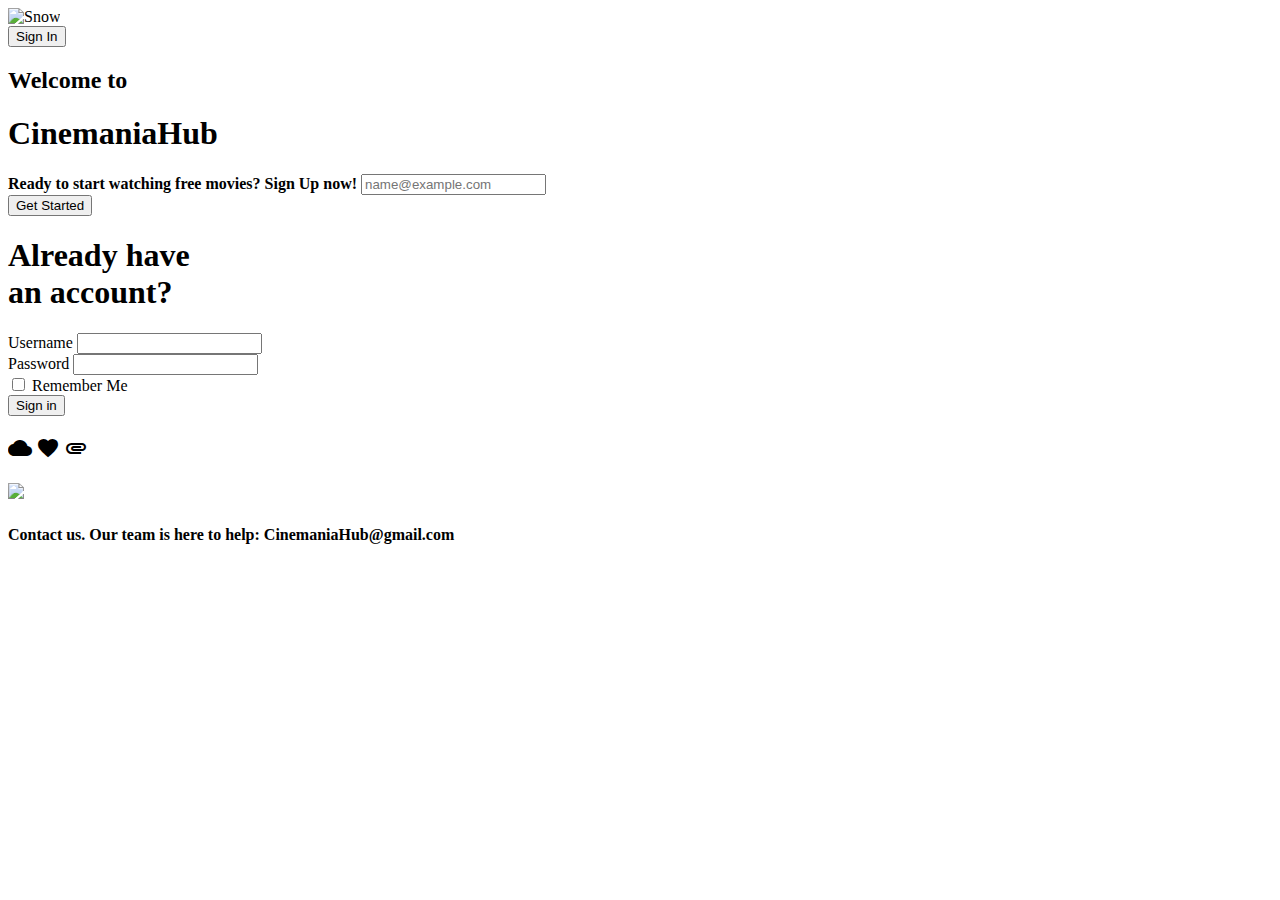
==== index.html @ 3222adbe "Home page" ====
<!DOCTYPE html>
<html lang="en">
<head>
    <meta charset="UTF-8">
    <meta name="viewport" content="width=device-width, initial-scale=1.0">
    <link href="https://cdn.jsdelivr.net/npm/bootstrap@5.3.0/dist/css/bootstrap.min.css" rel="stylesheet" integrity="sha384-9ndCyUaIbzAi2FUVXJi0CjmCapSmO7SnpJef0486qhLnuZ2cdeRhO02iuK6FUUVM" crossorigin="anonymous">
    <script src="https://cdn.jsdelivr.net/npm/bootstrap@5.3.0/dist/js/bootstrap.bundle.min.js" integrity="sha384-geWF76RCwLtnZ8qwWowPQNguL3RmwHVBC9FhGdlKrxdiJJigb/j/68SIy3Te4Bkz" crossorigin="anonymous"></script>
  

    <link rel="preconnect" href="https://fonts.googleapis.com">
    <link rel="preconnect" href="https://fonts.gstatic.com" crossorigin>
    <link href="https://fonts.googleapis.com/css2?family=Nunito:wght@200;600;800&display=swap" rel="stylesheet">
    <!--internal document-->
    <link rel="stylesheet" href="/style/index.css">
    <link rel="stylesheet" href="https://fonts.googleapis.com/icon?family=Material+Icons">
    <title>CinemaniaHub </title>
</head>
<body>
    <div class="opacity-50"></div>
        <div class="container" id="sign_in_image">
        </div><img src="/images/index_background.jpeg" alt="Snow" style="width:100%;">
    </div>
        <div class="bottom-left"></div>
        <div class="top-left"> </div>
        <div class="top-right"><button type="button" id="sign" class="btn btn-light">Sign In</button></div>
        <div class="bottom-right"></div>
        <div class="centered"><h2><b>Welcome to</b></h2><h1><b>CinemaniaHub</b></h1>

            <div class="mb-3">
                <label for="exampleFormControlInput1" class="form-label"><b>Ready to start watching free movies? Sign Up now!</b></label>
                <input type="email" class="form-control" id="exampleFormControlInput1" placeholder="name@example.com"> <br/>
                <a href="/pages/home.html"><button type="button" id="sign" class="btn btn-dark" >Get Started</button></a></div>
              </div>
            </div>      
      </div>

    <div class="row" style="margin-top: 20px;">
        <div class="col-6">
        <h1 id="heading">Already have <br/>an account?</h1>
        </div>

        <div class="col-6" id="form">
            <form class="row g-3">
                <div class="col-md-6">
                  <label for="inputEmail4" class="form-label">Username</label>
                  <input type="email" class="form-control" id="inputUsername4">
                </div>
                <div class="col-md-6">
                  <label for="inputPassword4" class="form-label">Password</label>
                  <input type="password" class="form-control" id="inputPassword4">
                </div>
                
                <div class="col-12">
                  <div class="form-check">
                    <input class="form-check-input" type="checkbox" id="gridCheck">
                    <label class="form-check-label" for="gridCheck">
                      Remember Me
                    </label>
                  </div>
                </div>
                <div class="col-12">
                  <a href="/pages/home.html"><button type="submit" class="btn btn-light">Sign in</button></a>
                </div>
              </form>           
        </div>
    </div>
<footer id="footer">

  <div class="row" style="margin-top: 20px;">
    <div class="col-6">
      <i class="material-icons">cloud</i>
      <i class="material-icons">favorite</i>
      <i class="material-icons">attachment</i>
      <!-- <i class="material-icons">computer</i>
      <i class="material-icons">traffic</i> -->
      <h3><img src="/images/logo.png" id="logo"></h3>
    </div>

    <div class="col-6">
      <h4 id="heading">Contact us. Our team is here to help: CinemaniaHub@gmail.com</h4>
     
    </div>

    
        
        
      
    
  </div>

</footer>
      
</body>
</html>
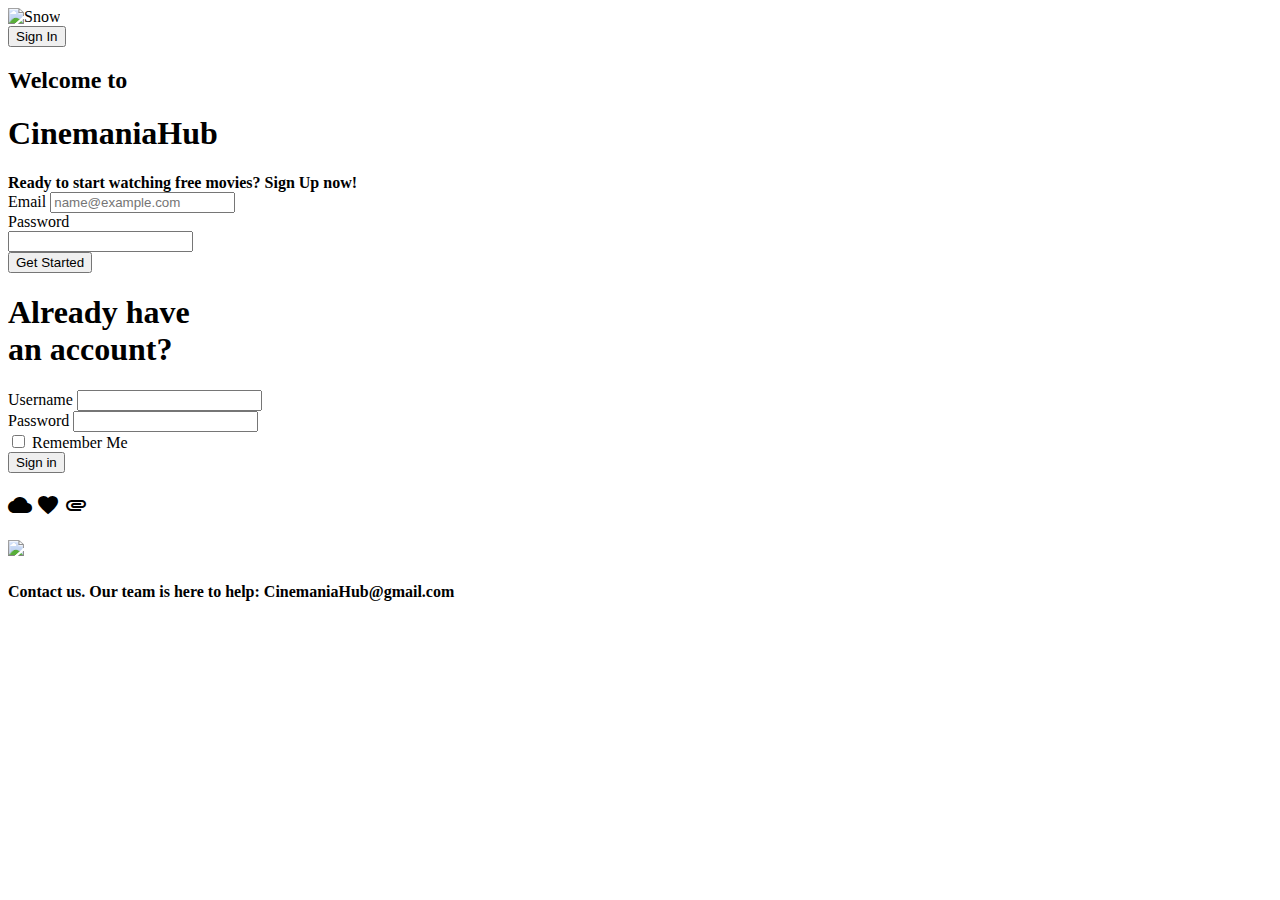
==== commit f16bdad6: "updated index" ====
--- a/index.html
+++ b/index.html
@@ -28,7 +28,11 @@
 
             <div class="mb-3">
                 <label for="exampleFormControlInput1" class="form-label"><b>Ready to start watching free movies? Sign Up now!</b></label>
+            </br>Email
                 <input type="email" class="form-control" id="exampleFormControlInput1" placeholder="name@example.com"> <br/>
+           Password </br>
+                <input type="password" class="form-control" id="exampleFormControlInput1" placeholder=""> <br/>
+            
                 <a href="/pages/home.html"><button type="button" id="sign" class="btn btn-dark" >Get Started</button></a></div>
               </div>
             </div>      
@@ -83,7 +87,6 @@
 
     
         
-        
       
     
   </div>
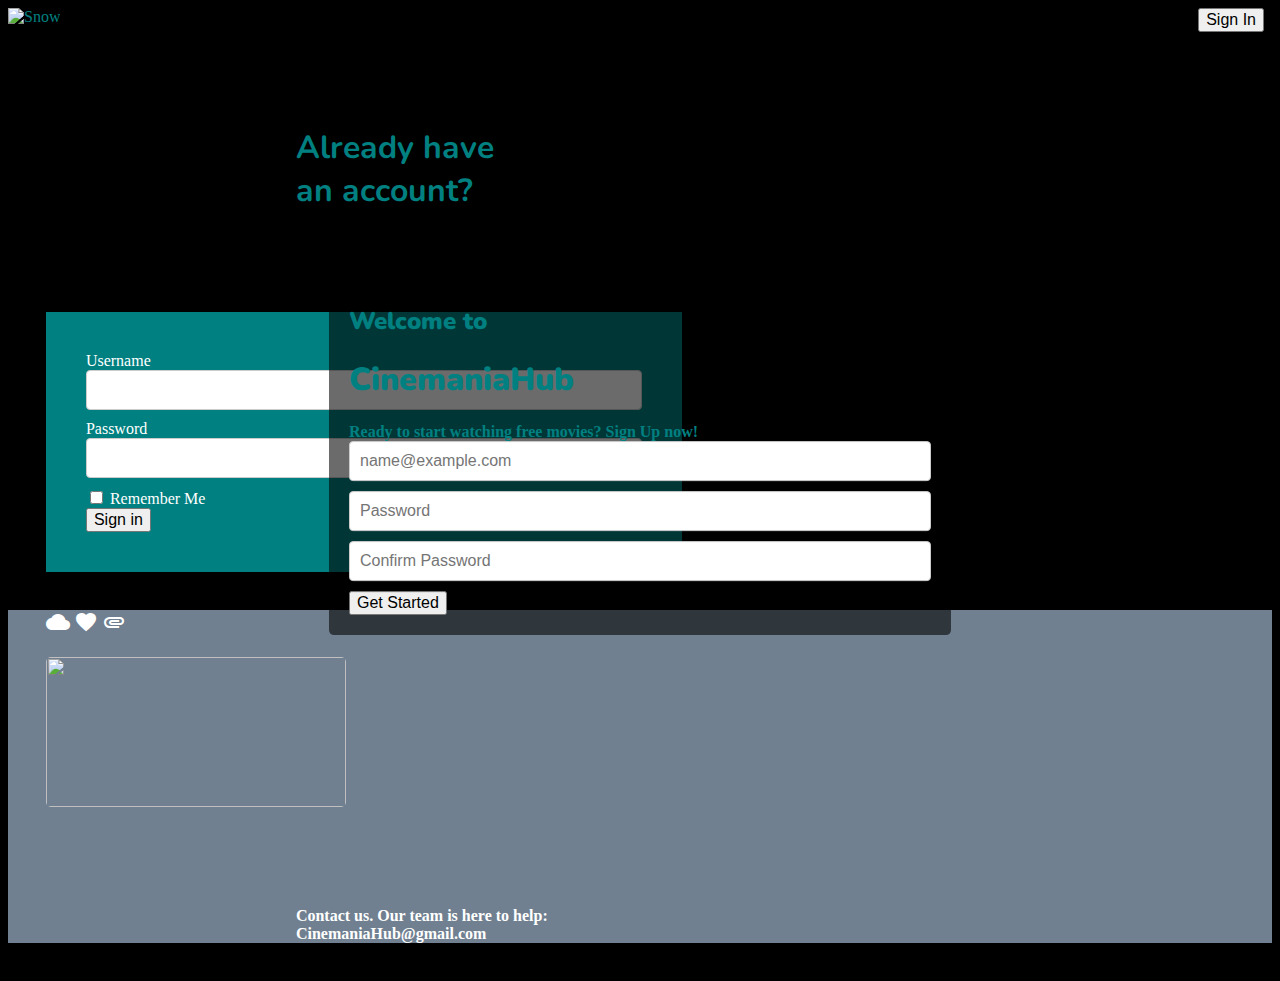
==== commit cc28281b: "JS for sign up" ====
--- a/index.html
+++ b/index.html
@@ -5,6 +5,7 @@
     <meta name="viewport" content="width=device-width, initial-scale=1.0">
     <link href="https://cdn.jsdelivr.net/npm/bootstrap@5.3.0/dist/css/bootstrap.min.css" rel="stylesheet" integrity="sha384-9ndCyUaIbzAi2FUVXJi0CjmCapSmO7SnpJef0486qhLnuZ2cdeRhO02iuK6FUUVM" crossorigin="anonymous">
     <script src="https://cdn.jsdelivr.net/npm/bootstrap@5.3.0/dist/js/bootstrap.bundle.min.js" integrity="sha384-geWF76RCwLtnZ8qwWowPQNguL3RmwHVBC9FhGdlKrxdiJJigb/j/68SIy3Te4Bkz" crossorigin="anonymous"></script>
+    <script src="js/index.js"></script>
   
 
     <link rel="preconnect" href="https://fonts.googleapis.com">
@@ -16,27 +17,37 @@
     <title>CinemaniaHub </title>
 </head>
 <body>
-    <div class="opacity-50"></div>
-        <div class="container" id="sign_in_image">
-        </div><img src="/images/index_background.jpeg" alt="Snow" style="width:100%;">
+  <div class="opacity-50"></div>
+  <div class="container" id="sign_in_image"></div>
+  <img src="/images/index_background.jpeg" alt="Snow" style="width:100%;">
+  </div>
+  <div class="bottom-left"></div>
+  <div class="top-left"> </div>
+  <div class="top-right"><button type="button" id="sign" class="btn btn-light">Sign In</button></div>
+  <div class="bottom-right"></div>
+  <div class="centered">
+    <h2><b>Welcome to</b></h2>
+    <h1><b>CinemaniaHub</b></h1>
+  
+    <div class="mb-3">
+      <label for="exampleFormControlInput1" class="form-label"><b>Ready to start watching free movies? Sign Up now!</b></label>
+      <input type="email" class="form-control" id="exampleFormControlInput1" placeholder="name@example.com"> <br/>
+      
+      <!-- Password Field -->
+      <input type="password" class="form-control" id="password" placeholder="Password">
+      
+      <!-- Confirm Password Field -->
+      <input type="password" class="form-control" id="confirmPassword" placeholder="Confirm Password">
+      
+      <button type="button" id="signUp" class="btn btn-dark">Get Started</button>
     </div>
-        <div class="bottom-left"></div>
-        <div class="top-left"> </div>
-        <div class="top-right"><button type="button" id="sign" class="btn btn-light">Sign In</button></div>
-        <div class="bottom-right"></div>
-        <div class="centered"><h2><b>Welcome to</b></h2><h1><b>CinemaniaHub</b></h1>
+  </div>
+  </div>
 
-            <div class="mb-3">
-                <label for="exampleFormControlInput1" class="form-label"><b>Ready to start watching free movies? Sign Up now!</b></label>
-            </br>Email
-                <input type="email" class="form-control" id="exampleFormControlInput1" placeholder="name@example.com"> <br/>
-           Password </br>
-                <input type="password" class="form-control" id="exampleFormControlInput1" placeholder=""> <br/>
-            
-                <a href="/pages/home.html"><button type="button" id="sign" class="btn btn-dark" >Get Started</button></a></div>
-              </div>
-            </div>      
-      </div>
+  <div class="custom-alert" id="customAlert">
+    <p id="alertMessage"></p>
+    <button type="button" class="btn btn-secondary" onclick="hideCustomAlert()">Close</button>
+</div>
 
     <div class="row" style="margin-top: 20px;">
         <div class="col-6">
@@ -87,11 +98,51 @@
 
     
         
+        
       
     
   </div>
 
 </footer>
-      
+<script>
+function showCustomAlert(message) {
+            document.getElementById('alertMessage').innerHTML = message;
+            document.getElementById('customAlert').style.display = 'block';
+        }
+
+        function hideCustomAlert() {
+            document.getElementById('customAlert').style.display = 'none';
+        }
+
+        document.getElementById('signUp').addEventListener('click', function() {
+            var email = document.getElementById('exampleFormControlInput1').value;
+            var password = document.getElementById('password').value;
+            var confirmPassword = document.getElementById('confirmPassword').value;
+
+            // Confirm Password
+            if (password !== confirmPassword) {
+                showCustomAlert('Passwords do not match.');
+                return; // Exit the function, preventing form submission and redirection
+            }
+
+            // Password Validation
+            var passwordRegex = /^(?=.*\d)(?=.*[a-z])(?=.*[A-Z])[0-9a-zA-Z]{8,}$/;
+            if (!passwordRegex.test(password)) {
+                showCustomAlert('Password must contain at least 1 number, 1 uppercase letter, 1 lowercase letter, and be at least 8 characters long.');
+                return; // Exit the function, preventing form submission and redirection
+            }
+
+            // Store User Data in Local Storage
+            var user = {
+                email: email,
+                password: password
+            };
+            localStorage.setItem('user', JSON.stringify(user));
+
+            // Redirect to Home Page
+            window.location.href = '/pages/home.html';
+        });
+</script>
+
 </body>
 </html>--- a/style/index.css
+++ b/style/index.css
@@ -0,0 +1,157 @@
+body{
+    background-color: #000000;
+    color: #008080;
+}
+
+/* background image  ---------------------- */
+#sign_in_image{
+    width: 100%;
+    opacity: .5;
+}
+/* form ---------------------*/
+
+#form{
+border: #36454F;
+margin-top: 100px;
+/* margin-right: 30px; */
+padding: 40px;
+background-color:#008080;
+color: white;
+}
+
+.col-6{
+  width: 44%;
+  margin: 3%;
+  
+}
+
+/* text -------------------------------------*/
+h1, h2, h3{
+  font-family: 'Nunito', sans-serif;
+}
+
+/* footer ----------------------*/
+#footer{
+  background-color:#708090;
+  color: white;
+}
+
+#logo{
+  width: 300px;
+  height: 150px;
+  vertical-align: middle;
+  border-radius: 5px;
+}
+
+/* Container holding the image and the text */
+.container {
+    position: relative;
+    text-align: center;
+    color: #36454F;
+    opacity: .5;
+   
+  }
+  
+  /* Bottom left text */
+  .bottom-left {
+    position: absolute;
+    bottom: 8px;
+    left: 16px;
+  }
+  
+  /* Top left text */
+  .top-left {
+    position: absolute;
+    top: 8px;
+    left: 16px;
+    width: 5%;
+    height: 5%;
+  }
+  
+  /* Top right text */
+  .top-right {
+    position: absolute;
+    top: 8px;
+    right: 16px;
+  }
+  
+  /* Bottom right text */
+  .bottom-right {
+    position: absolute;
+    bottom: 8px;
+    right: 16px;
+  }
+  
+  /* Centered text */
+  .centered {
+    position: absolute;
+    top: 50%;
+    left: 50%;
+    transform: translate(-50%, -50%);
+    padding: 20px;
+    background-color: #00000094;
+    border-radius: 5px;
+
+  }
+
+  #heading{
+    margin-left: 250px;
+    margin-top: 100px;
+  }
+  /* buttons --------------------------------- */
+  
+
+  .form-control {
+    margin-bottom: 10px;
+    border: 1px solid #ccc;
+    border-radius: 4px;
+    padding: 10px;
+    width: 100%;
+    box-sizing: border-box;
+    font-size: 16px;
+  }
+
+  .btn {
+    font-size: 16px;
+  }
+
+  .custom-alert {
+    display: none;
+    position: fixed;
+    top: 50%;
+    left: 50%;
+    transform: translate(-50%, -50%);
+    background-color: #f9f9f9;
+    border: 1px solid #ccc;
+    border-radius: 10px;
+    padding: 20px;
+    box-shadow: 0px 0px 10px rgba(0, 0, 0, 0.1);
+    max-width: 300px;
+    text-align: center;
+    font-family: Arial, sans-serif;
+    color: #333;
+}
+
+.custom-alert h2 {
+    font-size: 1.2em;
+    margin-bottom: 10px;
+}
+
+.custom-alert p {
+    font-size: 1em;
+    margin-bottom: 20px;
+}
+
+.custom-alert button {
+    font-size: 1em;
+    padding: 8px 16px;
+    border: none;
+    background-color: #007bff;
+    color: #fff;
+    border-radius: 5px;
+    cursor: pointer;
+}
+
+.custom-alert button:hover {
+    background-color: #0056b3;
+}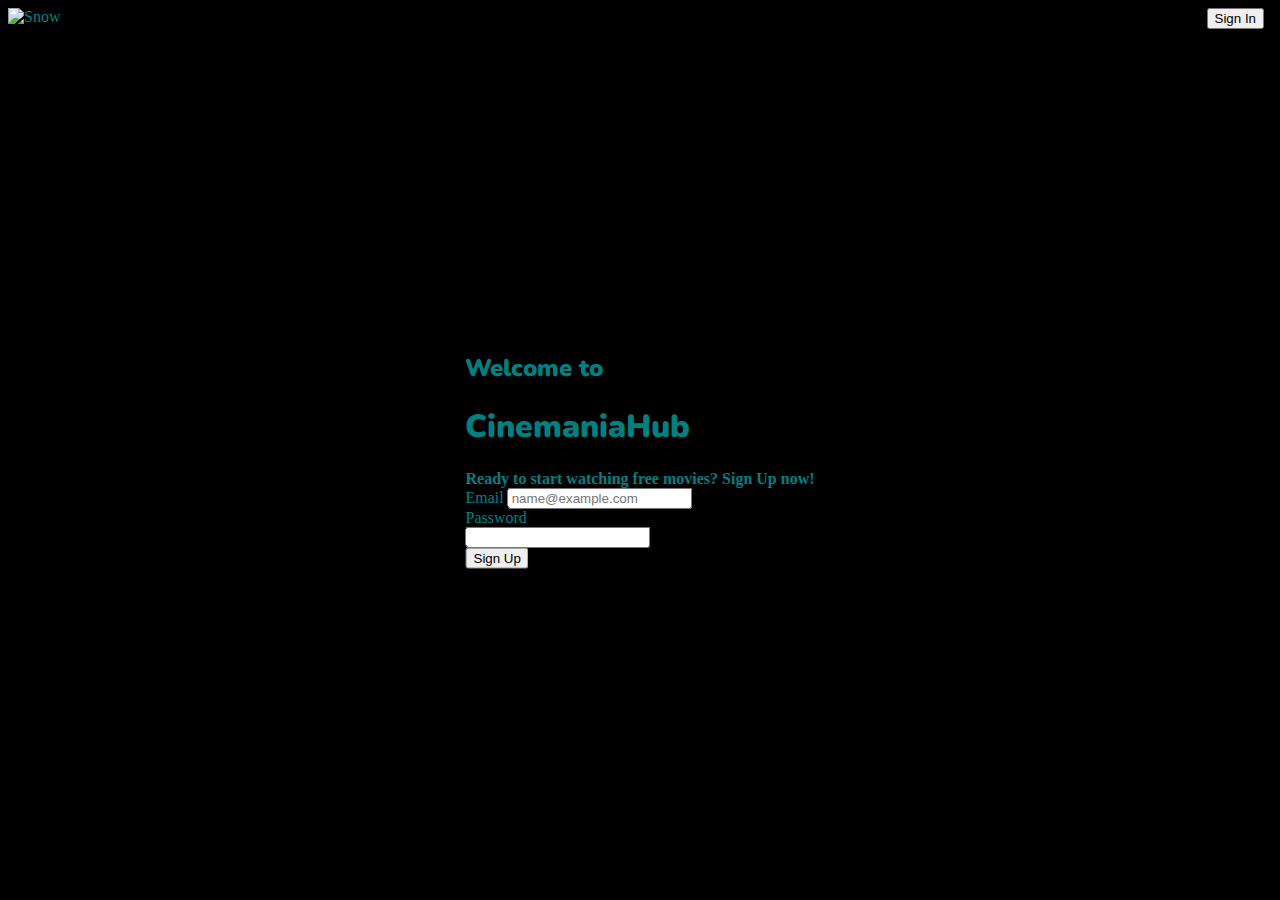
==== commit 7291b025: "sign in page" ====
--- a/index.html
+++ b/index.html
@@ -5,7 +5,6 @@
     <meta name="viewport" content="width=device-width, initial-scale=1.0">
     <link href="https://cdn.jsdelivr.net/npm/bootstrap@5.3.0/dist/css/bootstrap.min.css" rel="stylesheet" integrity="sha384-9ndCyUaIbzAi2FUVXJi0CjmCapSmO7SnpJef0486qhLnuZ2cdeRhO02iuK6FUUVM" crossorigin="anonymous">
     <script src="https://cdn.jsdelivr.net/npm/bootstrap@5.3.0/dist/js/bootstrap.bundle.min.js" integrity="sha384-geWF76RCwLtnZ8qwWowPQNguL3RmwHVBC9FhGdlKrxdiJJigb/j/68SIy3Te4Bkz" crossorigin="anonymous"></script>
-    <script src="js/index.js"></script>
   
 
     <link rel="preconnect" href="https://fonts.googleapis.com">
@@ -17,132 +16,29 @@
     <title>CinemaniaHub </title>
 </head>
 <body>
-  <div class="opacity-50"></div>
-  <div class="container" id="sign_in_image"></div>
-  <img src="/images/index_background.jpeg" alt="Snow" style="width:100%;">
-  </div>
-  <div class="bottom-left"></div>
-  <div class="top-left"> </div>
-  <div class="top-right"><button type="button" id="sign" class="btn btn-light">Sign In</button></div>
-  <div class="bottom-right"></div>
-  <div class="centered">
-    <h2><b>Welcome to</b></h2>
-    <h1><b>CinemaniaHub</b></h1>
-  
-    <div class="mb-3">
-      <label for="exampleFormControlInput1" class="form-label"><b>Ready to start watching free movies? Sign Up now!</b></label>
-      <input type="email" class="form-control" id="exampleFormControlInput1" placeholder="name@example.com"> <br/>
-      
-      <!-- Password Field -->
-      <input type="password" class="form-control" id="password" placeholder="Password">
-      
-      <!-- Confirm Password Field -->
-      <input type="password" class="form-control" id="confirmPassword" placeholder="Confirm Password">
-      
-      <button type="button" id="signUp" class="btn btn-dark">Get Started</button>
+    <div class="opacity-50"></div>
+        <div class="container" id="sign_in_image">
+        </div><img src="/images/index_background.jpeg" alt="Snow" style="width:100%;">
     </div>
-  </div>
-  </div>
+        <div class="bottom-left"></div>
+        <div class="top-left"> </div>
+        <div class="top-right"><a href="/pages/sign_in.html"><button type="button" id="sign" class="btn btn-light">Sign In</button></a></div>
+        <div class="bottom-right"></div>
+        <div class="centered"><h2><b>Welcome to</b></h2><h1><b>CinemaniaHub</b></h1>
 
-  <div class="custom-alert" id="customAlert">
-    <p id="alertMessage"></p>
-    <button type="button" class="btn btn-secondary" onclick="hideCustomAlert()">Close</button>
-</div>
-
-    <div class="row" style="margin-top: 20px;">
-        <div class="col-6">
-        <h1 id="heading">Already have <br/>an account?</h1>
-        </div>
-
-        <div class="col-6" id="form">
-            <form class="row g-3">
-                <div class="col-md-6">
-                  <label for="inputEmail4" class="form-label">Username</label>
-                  <input type="email" class="form-control" id="inputUsername4">
-                </div>
-                <div class="col-md-6">
-                  <label for="inputPassword4" class="form-label">Password</label>
-                  <input type="password" class="form-control" id="inputPassword4">
-                </div>
-                
-                <div class="col-12">
-                  <div class="form-check">
-                    <input class="form-check-input" type="checkbox" id="gridCheck">
-                    <label class="form-check-label" for="gridCheck">
-                      Remember Me
-                    </label>
-                  </div>
-                </div>
-                <div class="col-12">
-                  <a href="/pages/home.html"><button type="submit" class="btn btn-light">Sign in</button></a>
-                </div>
-              </form>           
-        </div>
-    </div>
-<footer id="footer">
-
-  <div class="row" style="margin-top: 20px;">
-    <div class="col-6">
-      <i class="material-icons">cloud</i>
-      <i class="material-icons">favorite</i>
-      <i class="material-icons">attachment</i>
-      <!-- <i class="material-icons">computer</i>
-      <i class="material-icons">traffic</i> -->
-      <h3><img src="/images/logo.png" id="logo"></h3>
-    </div>
-
-    <div class="col-6">
-      <h4 id="heading">Contact us. Our team is here to help: CinemaniaHub@gmail.com</h4>
-     
-    </div>
+            <div class="mb-3">
+                <label for="exampleFormControlInput1" class="form-label"><b>Ready to start watching free movies? Sign Up now!</b></label>
+            </br>Email
+                <input type="email" class="form-control" id="exampleFormControlInput1" placeholder="name@example.com"> <br/>
+           Password </br>
+                <input type="password" class="form-control" id="exampleFormControlInput1" placeholder=""> <br/>
+            
+                <a href="/pages/home.html"><button type="button" id="sign" class="btn btn-dark" >Sign Up</button></a></div>
+              </div>
+            </div>      
+      </div>
 
     
-        
-        
       
-    
-  </div>
-
-</footer>
-<script>
-function showCustomAlert(message) {
-            document.getElementById('alertMessage').innerHTML = message;
-            document.getElementById('customAlert').style.display = 'block';
-        }
-
-        function hideCustomAlert() {
-            document.getElementById('customAlert').style.display = 'none';
-        }
-
-        document.getElementById('signUp').addEventListener('click', function() {
-            var email = document.getElementById('exampleFormControlInput1').value;
-            var password = document.getElementById('password').value;
-            var confirmPassword = document.getElementById('confirmPassword').value;
-
-            // Confirm Password
-            if (password !== confirmPassword) {
-                showCustomAlert('Passwords do not match.');
-                return; // Exit the function, preventing form submission and redirection
-            }
-
-            // Password Validation
-            var passwordRegex = /^(?=.*\d)(?=.*[a-z])(?=.*[A-Z])[0-9a-zA-Z]{8,}$/;
-            if (!passwordRegex.test(password)) {
-                showCustomAlert('Password must contain at least 1 number, 1 uppercase letter, 1 lowercase letter, and be at least 8 characters long.');
-                return; // Exit the function, preventing form submission and redirection
-            }
-
-            // Store User Data in Local Storage
-            var user = {
-                email: email,
-                password: password
-            };
-            localStorage.setItem('user', JSON.stringify(user));
-
-            // Redirect to Home Page
-            window.location.href = '/pages/home.html';
-        });
-</script>
-
 </body>
 </html>--- a/style/index.css
+++ b/style/index.css
@@ -3,6 +3,17 @@
     color: #008080;
 }
 
+hr{
+  height: 20%;
+}
+#text{
+  margin-left: 100px;
+  color: white;
+}
+#text2{
+  margin-left: 100px;
+  color: white;
+}
 /* background image  ---------------------- */
 #sign_in_image{
     width: 100%;
@@ -32,7 +43,7 @@
 
 /* footer ----------------------*/
 #footer{
-  background-color:#708090;
+  background-color:#515e6b54;
   color: white;
 }
 
@@ -41,6 +52,7 @@
   height: 150px;
   vertical-align: middle;
   border-radius: 5px;
+  opacity: 50%;
 }
 
 /* Container holding the image and the text */
@@ -99,59 +111,4 @@
     margin-top: 100px;
   }
   /* buttons --------------------------------- */
-  
-
-  .form-control {
-    margin-bottom: 10px;
-    border: 1px solid #ccc;
-    border-radius: 4px;
-    padding: 10px;
-    width: 100%;
-    box-sizing: border-box;
-    font-size: 16px;
-  }
-
-  .btn {
-    font-size: 16px;
-  }
-
-  .custom-alert {
-    display: none;
-    position: fixed;
-    top: 50%;
-    left: 50%;
-    transform: translate(-50%, -50%);
-    background-color: #f9f9f9;
-    border: 1px solid #ccc;
-    border-radius: 10px;
-    padding: 20px;
-    box-shadow: 0px 0px 10px rgba(0, 0, 0, 0.1);
-    max-width: 300px;
-    text-align: center;
-    font-family: Arial, sans-serif;
-    color: #333;
-}
-
-.custom-alert h2 {
-    font-size: 1.2em;
-    margin-bottom: 10px;
-}
-
-.custom-alert p {
-    font-size: 1em;
-    margin-bottom: 20px;
-}
-
-.custom-alert button {
-    font-size: 1em;
-    padding: 8px 16px;
-    border: none;
-    background-color: #007bff;
-    color: #fff;
-    border-radius: 5px;
-    cursor: pointer;
-}
-
-.custom-alert button:hover {
-    background-color: #0056b3;
-}+  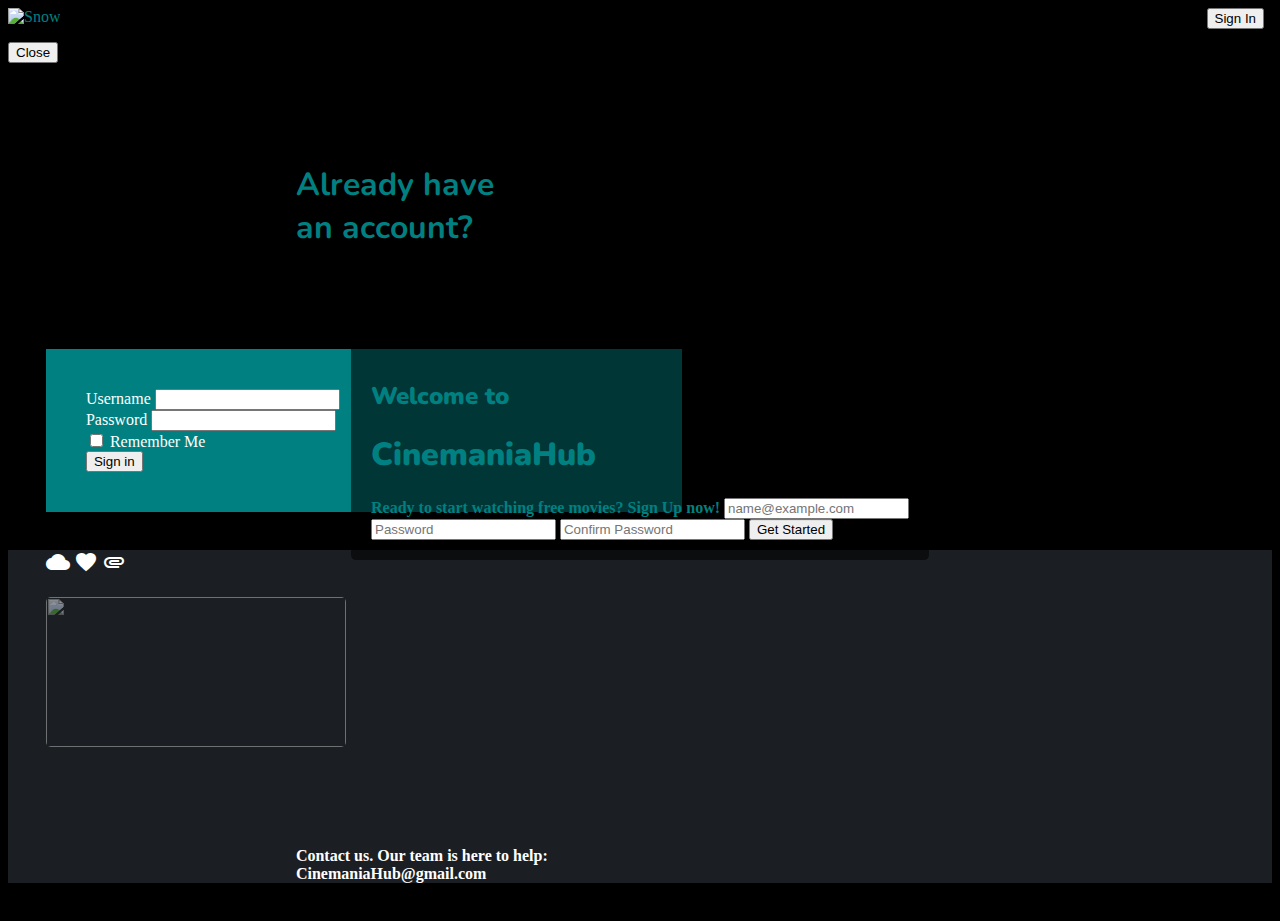
==== commit c74d981d: "sgs" ====
--- a/index.html
+++ b/index.html
@@ -5,6 +5,7 @@
     <meta name="viewport" content="width=device-width, initial-scale=1.0">
     <link href="https://cdn.jsdelivr.net/npm/bootstrap@5.3.0/dist/css/bootstrap.min.css" rel="stylesheet" integrity="sha384-9ndCyUaIbzAi2FUVXJi0CjmCapSmO7SnpJef0486qhLnuZ2cdeRhO02iuK6FUUVM" crossorigin="anonymous">
     <script src="https://cdn.jsdelivr.net/npm/bootstrap@5.3.0/dist/js/bootstrap.bundle.min.js" integrity="sha384-geWF76RCwLtnZ8qwWowPQNguL3RmwHVBC9FhGdlKrxdiJJigb/j/68SIy3Te4Bkz" crossorigin="anonymous"></script>
+    <script src="js/index.js"></script>
   
 
     <link rel="preconnect" href="https://fonts.googleapis.com">
@@ -16,29 +17,132 @@
     <title>CinemaniaHub </title>
 </head>
 <body>
-    <div class="opacity-50"></div>
-        <div class="container" id="sign_in_image">
-        </div><img src="/images/index_background.jpeg" alt="Snow" style="width:100%;">
+  <div class="opacity-50"></div>
+  <div class="container" id="sign_in_image"></div>
+  <img src="/images/index_background.jpeg" alt="Snow" style="width:100%;">
+  </div>
+  <div class="bottom-left"></div>
+  <div class="top-left"> </div>
+  <div class="top-right"><button type="button" id="sign" class="btn btn-light">Sign In</button></div>
+  <div class="bottom-right"></div>
+  <div class="centered">
+    <h2><b>Welcome to</b></h2>
+    <h1><b>CinemaniaHub</b></h1>
+  
+    <div class="mb-3">
+      <label for="exampleFormControlInput1" class="form-label"><b>Ready to start watching free movies? Sign Up now!</b></label>
+      <input type="email" class="form-control" id="exampleFormControlInput1" placeholder="name@example.com"> <br/>
+      
+      <!-- Password Field -->
+      <input type="password" class="form-control" id="password" placeholder="Password">
+      
+      <!-- Confirm Password Field -->
+      <input type="password" class="form-control" id="confirmPassword" placeholder="Confirm Password">
+      
+      <button type="button" id="signUp" class="btn btn-dark">Get Started</button>
     </div>
-        <div class="bottom-left"></div>
-        <div class="top-left"> </div>
-        <div class="top-right"><a href="/pages/sign_in.html"><button type="button" id="sign" class="btn btn-light">Sign In</button></a></div>
-        <div class="bottom-right"></div>
-        <div class="centered"><h2><b>Welcome to</b></h2><h1><b>CinemaniaHub</b></h1>
+  </div>
+  </div>
 
-            <div class="mb-3">
-                <label for="exampleFormControlInput1" class="form-label"><b>Ready to start watching free movies? Sign Up now!</b></label>
-            </br>Email
-                <input type="email" class="form-control" id="exampleFormControlInput1" placeholder="name@example.com"> <br/>
-           Password </br>
-                <input type="password" class="form-control" id="exampleFormControlInput1" placeholder=""> <br/>
-            
-                <a href="/pages/home.html"><button type="button" id="sign" class="btn btn-dark" >Sign Up</button></a></div>
-              </div>
-            </div>      
-      </div>
+  <div class="custom-alert" id="customAlert">
+    <p id="alertMessage"></p>
+    <button type="button" class="btn btn-secondary" onclick="hideCustomAlert()">Close</button>
+</div>
+
+    <div class="row" style="margin-top: 20px;">
+        <div class="col-6">
+        <h1 id="heading">Already have <br/>an account?</h1>
+        </div>
+
+        <div class="col-6" id="form">
+            <form class="row g-3">
+                <div class="col-md-6">
+                  <label for="inputEmail4" class="form-label">Username</label>
+                  <input type="email" class="form-control" id="inputUsername4">
+                </div>
+                <div class="col-md-6">
+                  <label for="inputPassword4" class="form-label">Password</label>
+                  <input type="password" class="form-control" id="inputPassword4">
+                </div>
+                
+                <div class="col-12">
+                  <div class="form-check">
+                    <input class="form-check-input" type="checkbox" id="gridCheck">
+                    <label class="form-check-label" for="gridCheck">
+                      Remember Me
+                    </label>
+                  </div>
+                </div>
+                <div class="col-12">
+                  <a href="/pages/home.html"><button type="submit" class="btn btn-light">Sign in</button></a>
+                </div>
+              </form>           
+        </div>
+    </div>
+<footer id="footer">
+
+  <div class="row" style="margin-top: 20px;">
+    <div class="col-6">
+      <i class="material-icons">cloud</i>
+      <i class="material-icons">favorite</i>
+      <i class="material-icons">attachment</i>
+      <!-- <i class="material-icons">computer</i>
+      <i class="material-icons">traffic</i> -->
+      <h3><img src="/images/logo.png" id="logo"></h3>
+    </div>
+
+    <div class="col-6">
+      <h4 id="heading">Contact us. Our team is here to help: CinemaniaHub@gmail.com</h4>
+     
+    </div>
 
     
+        
+        
       
+    
+  </div>
+
+</footer>
+<script>
+function showCustomAlert(message) {
+    document.getElementById('alertMessage').innerHTML = message;
+    document.getElementById('customAlert').style.display = 'block';
+}
+
+function hideCustomAlert() {
+    document.getElementById('customAlert').style.display = 'none';
+}
+
+function signUp() {
+    var email = document.getElementById('exampleFormControlInput1').value;
+    var password = document.getElementById('password').value;
+    var confirmPassword = document.getElementById('confirmPassword').value;
+
+    // Confirm Password
+    if (password !== confirmPassword) {
+        showCustomAlert('Passwords do not match.');
+        return;
+    }
+
+    // Password Validation
+    var passwordRegex = /^(?=.*\d)(?=.*[a-z])(?=.*[A-Z])[0-9a-zA-Z]{8,}$/;
+    if (!passwordRegex.test(password)) {
+        showCustomAlert('Password must contain at least 1 number, 1 uppercase letter, 1 lowercase letter, and be at least 8 characters long.');
+        return;
+    }
+
+    var user = {
+        email: email,
+        password: password
+    };
+    localStorage.setItem('user', JSON.stringify(user));
+
+    window.location.href = '/pages/home.html';
+}
+
+document.getElementById('signUp').addEventListener('click', signUp);
+</script>
+
 </body>
 </html>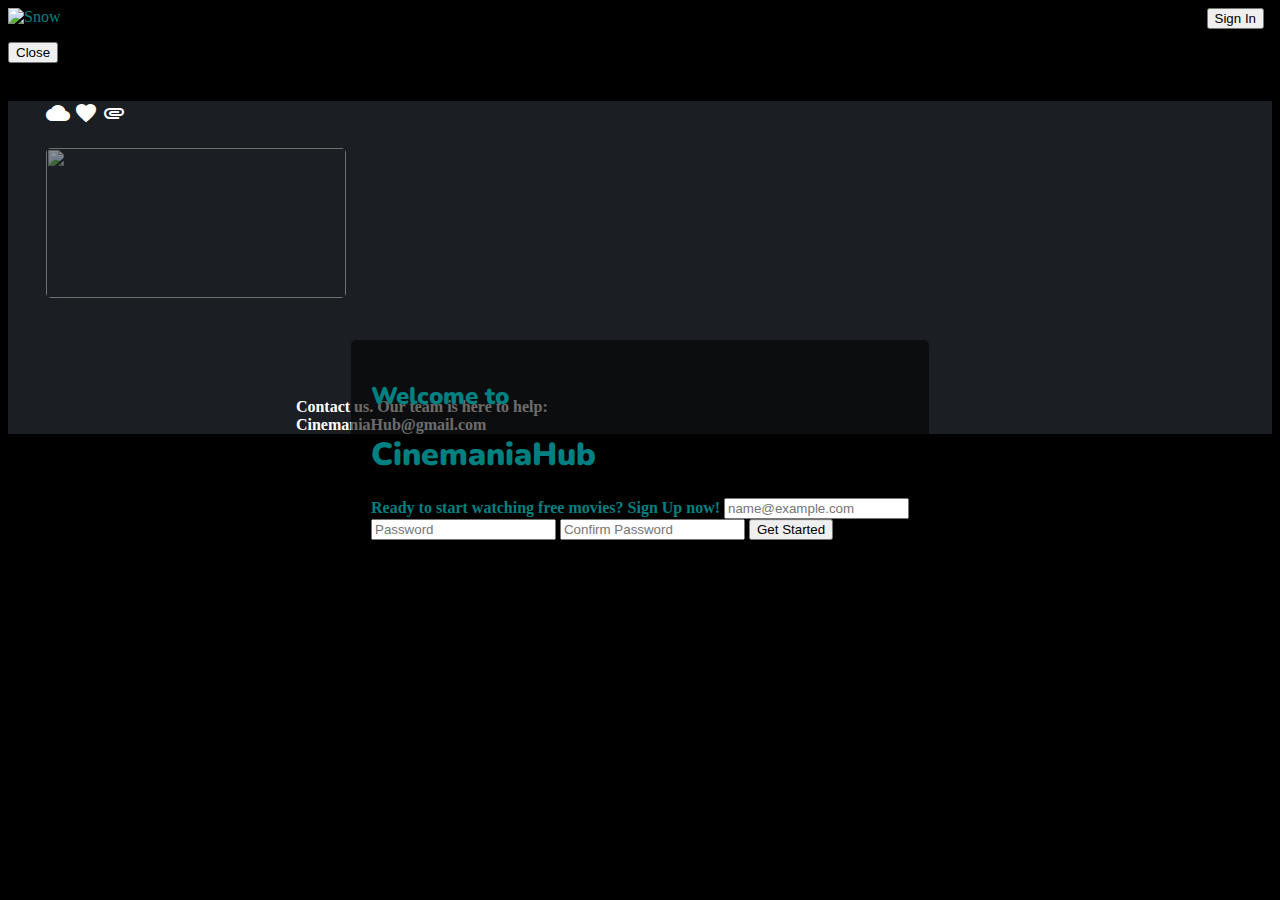
==== commit b82095e2: "new" ====
--- a/index.html
+++ b/index.html
@@ -49,36 +49,7 @@
     <button type="button" class="btn btn-secondary" onclick="hideCustomAlert()">Close</button>
 </div>
 
-    <div class="row" style="margin-top: 20px;">
-        <div class="col-6">
-        <h1 id="heading">Already have <br/>an account?</h1>
-        </div>
-
-        <div class="col-6" id="form">
-            <form class="row g-3">
-                <div class="col-md-6">
-                  <label for="inputEmail4" class="form-label">Username</label>
-                  <input type="email" class="form-control" id="inputUsername4">
-                </div>
-                <div class="col-md-6">
-                  <label for="inputPassword4" class="form-label">Password</label>
-                  <input type="password" class="form-control" id="inputPassword4">
-                </div>
-                
-                <div class="col-12">
-                  <div class="form-check">
-                    <input class="form-check-input" type="checkbox" id="gridCheck">
-                    <label class="form-check-label" for="gridCheck">
-                      Remember Me
-                    </label>
-                  </div>
-                </div>
-                <div class="col-12">
-                  <a href="/pages/home.html"><button type="submit" class="btn btn-light">Sign in</button></a>
-                </div>
-              </form>           
-        </div>
-    </div>
+   
 <footer id="footer">
 
   <div class="row" style="margin-top: 20px;">
